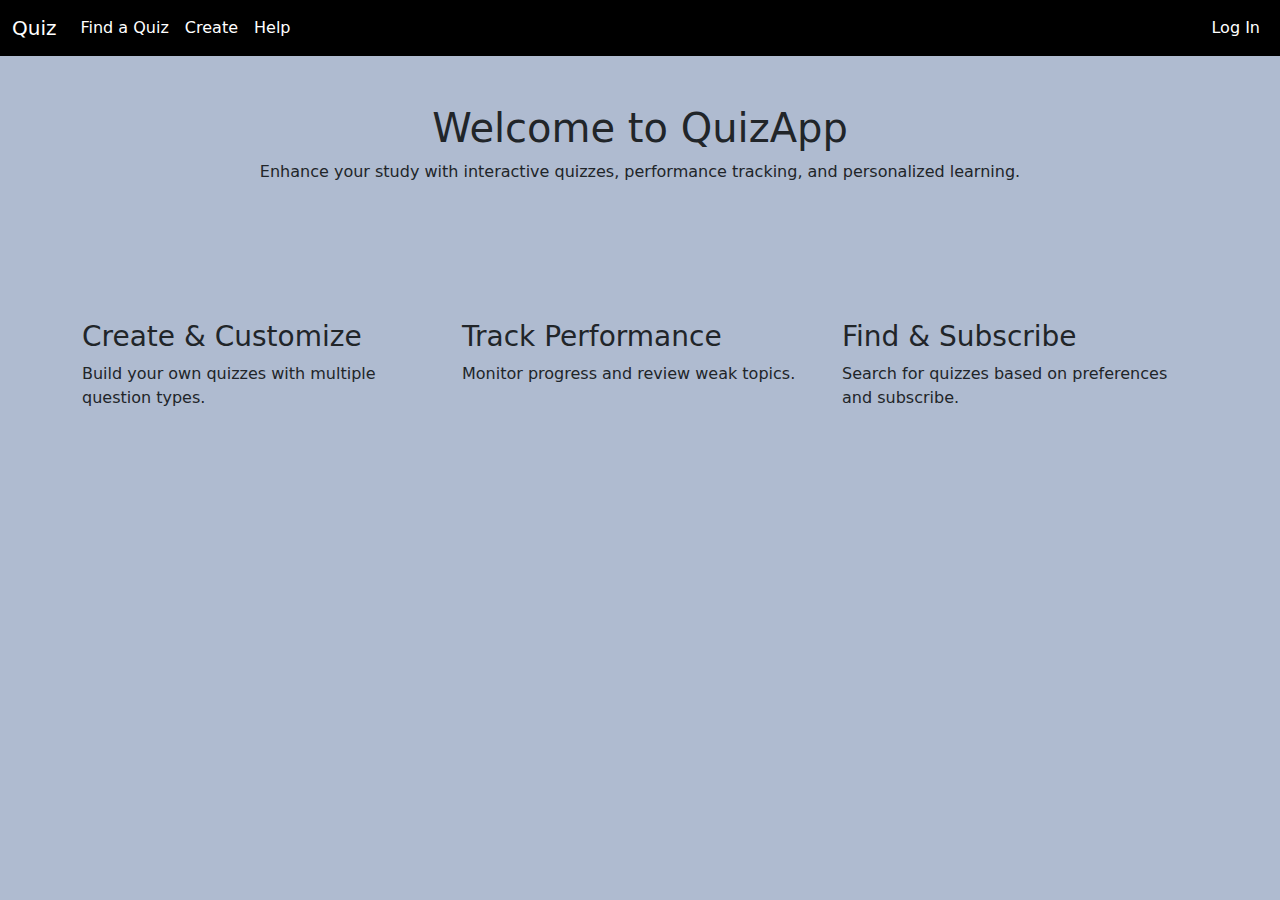
==== index.html @ 7ab1fe19 "Initial commit" ====
<!DOCTYPE html>
<html lang="en">
<head>
    <meta charset="UTF-8">
    <meta name="viewport" content="width=device-width, initial-scale=1.0">
    <title>Interactive Learning Platform</title>
    <link rel="stylesheet" href="assets/css/styles.css">
    <link rel="stylesheet" href="https://cdn.jsdelivr.net/npm/bootstrap@5.3.0/dist/css/bootstrap.min.css">
    <script src="assets/js/script.js" defer></script>
</head>
<body style="background-color: #afbbd0;">
    <nav class="navbar navbar-expand-lg navbar-dark">
        <div class="container-fluid">
            <a class="navbar-brand" href="index.html">Quiz</a>
            <button class="navbar-toggler" type="button" data-bs-toggle="collapse" data-bs-target="#navbarNav">
                <span class="navbar-toggler-icon"></span>
            </button>
            <div class="collapse navbar-collapse" id="navbarNav">
                <ul class="navbar-nav me-auto" id="nav-links">
                    <li class="nav-item"><a class="nav-link" href="find-quiz.html">Find a Quiz</a></li>
                    <li class="nav-item"><a class="nav-link" href="create.html">Create</a></li>
                    <li class="nav-item"><a class="nav-link" href="help.html">Help</a></li>
                </ul>
                <ul class="navbar-nav">
                    <li class="nav-item" id="auth-link"><a class="nav-link" href="login.html">Log In</a></li>
                </ul>
            </div>
        </div>
    </nav>
    
    <header class="container text-center my-5">
        <h1>Welcome to QuizApp</h1>
        <p>Enhance your study with interactive quizzes, performance tracking, and personalized learning.</p>
    </header>
    <br><br><br>
    <div class="container">
        <div class="row">
            <div class="col-md-4">
                <h3>Create & Customize</h3>
                <p>Build your own quizzes with multiple question types.</p>
            </div>
            <div class="col-md-4">
                <h3>Track Performance</h3>
                <p>Monitor progress and review weak topics.</p>
            </div>
            <div class="col-md-4">
                <h3>Find & Subscribe</h3>
                <p>Search for quizzes based on preferences and subscribe.</p>
            </div>
        </div>
    </div>
    
    <script src="https://cdn.jsdelivr.net/npm/bootstrap@5.3.0/dist/js/bootstrap.bundle.min.js"></script>
</body>
</html>
---- assets/css/styles.css ----
.navbar {
    background-color: black !important;
}

.navbar .navbar-nav .nav-link {
    color: white
}

body {
    display: flex;
    flex-direction: column;
    height: 100vh;
}

.center-content {
    display: flex;
    justify-content: center;
    align-items: center;
    height: calc(100vh - 56px - 20px); 
    overflow: hidden;
}


.box {
    border: 1px solid #ccc;
    border-radius: 10px;
    padding: 15px;
    background-color: #f9f9f9;
}

.login-box {           
    width: 25%;
}
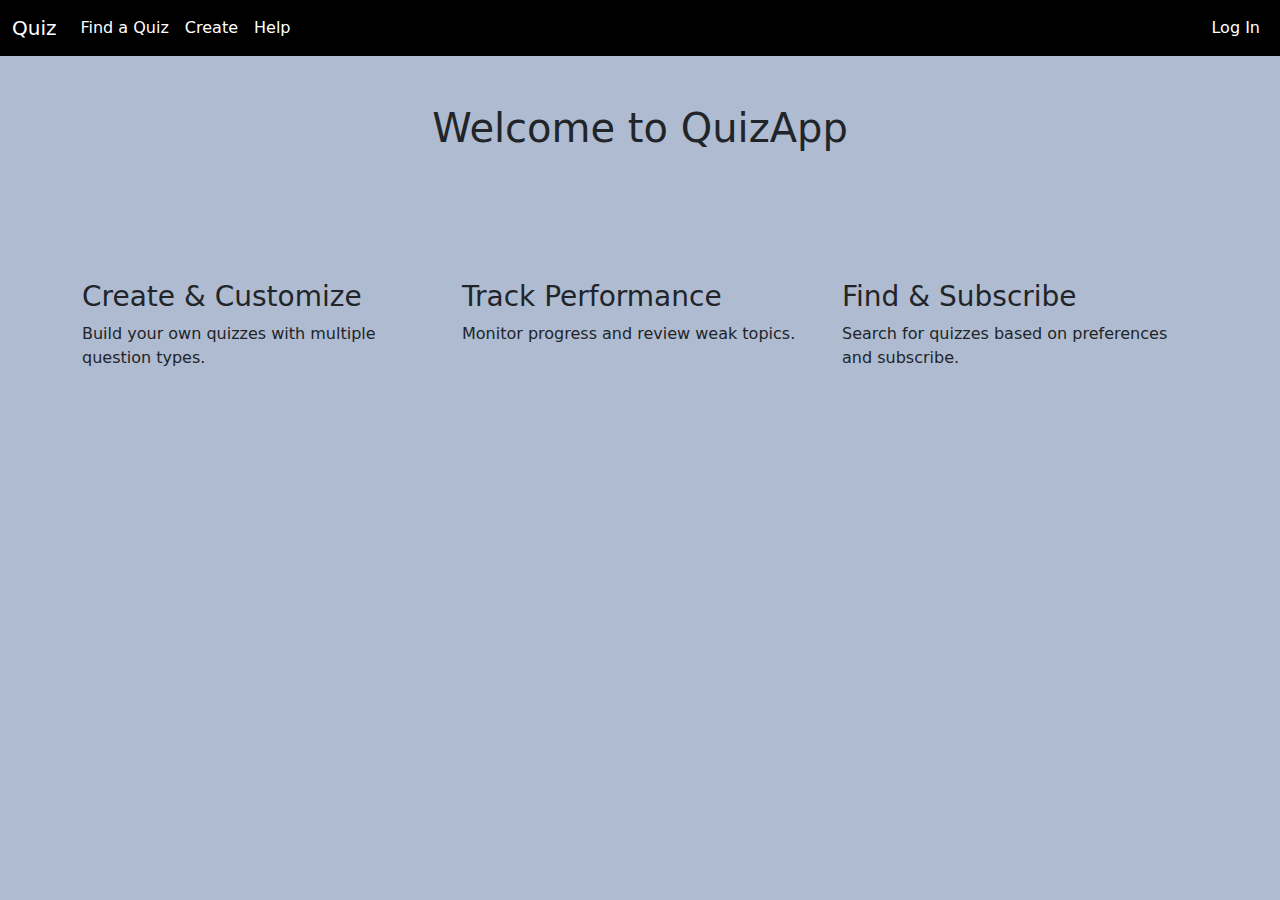
==== commit 08189bb3: "Update index.html with new changes" ====
--- a/index.html
+++ b/index.html
@@ -30,7 +30,6 @@
     
     <header class="container text-center my-5">
         <h1>Welcome to QuizApp</h1>
-        <p>Enhance your study with interactive quizzes, performance tracking, and personalized learning.</p>
     </header>
     <br><br><br>
     <div class="container">
